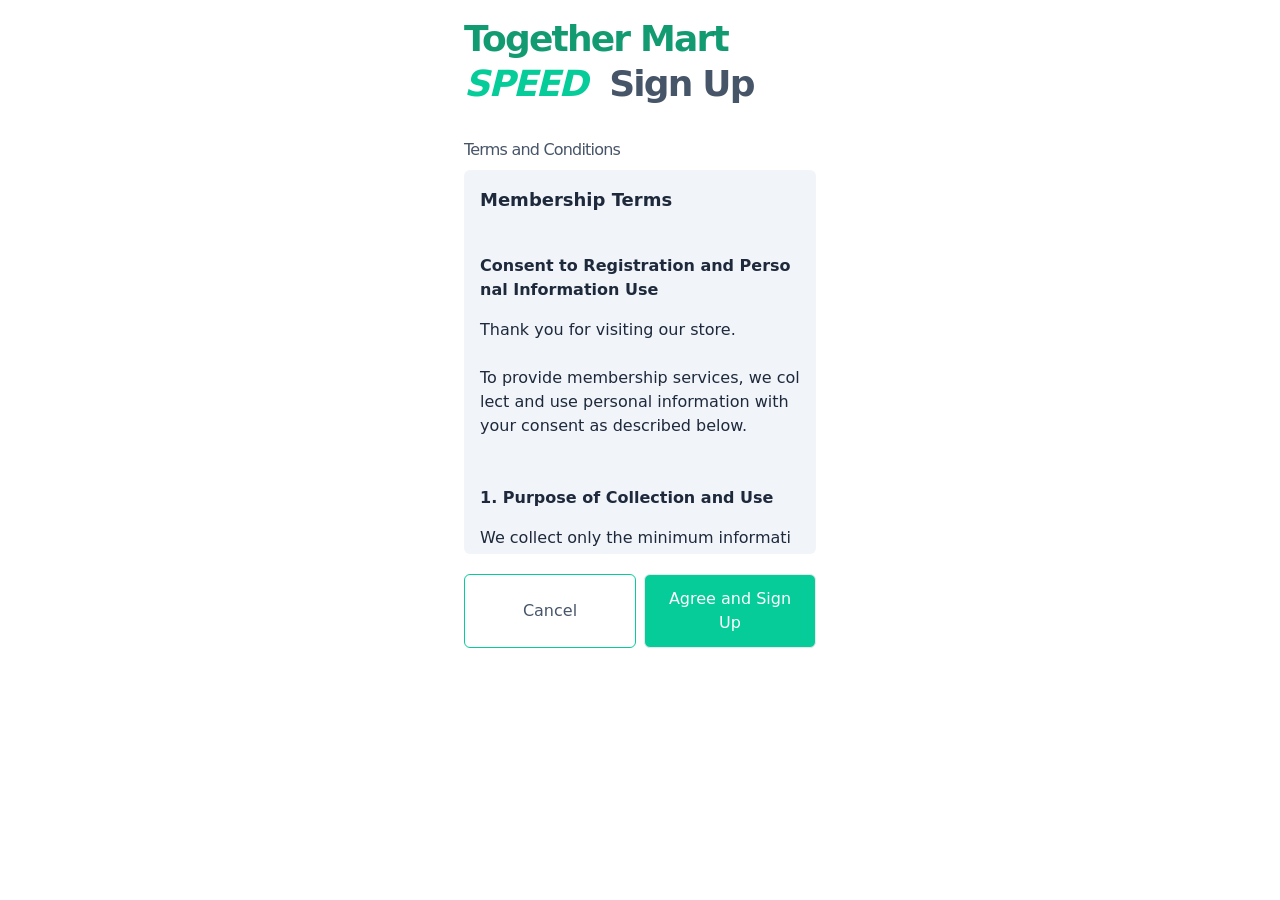
==== index.html @ a51a75c3 "first commit" ====
<!DOCTYPE html>
<html lang="en">
  <head>
    <meta charset="utf-8" />
    <meta name="viewport" content="width=device-width, initial-scale=1" />
    <link rel="stylesheet" href="./output.css" />
  </head>

  <body class="" data-i18n-page="terms">
    <div class="max-w-96 mx-auto">
      <div class="mx-4 py-4">
        <div class="lang-switch" role="group" aria-label="Language switcher" style="display:none;">
          <button type="button" class="lang-btn" data-lang-switch="en">EN</button>
          <button type="button" class="lang-btn" data-lang-switch="zh">中文</button>
        </div>
        <p
          class="text-4xl leading-tight font-bold tracking-tighter text-emerald-600/95"
          data-i18n="brand"
        >
          투게더마트
        </p>
        <p
          class="text-4xl leading-tight font-bold tracking-tighter text-slate-600"
        >
          <span class="text-[#06CC99] italic mr-3" data-i18n="speed">SPEED</span>
          <span data-i18n="signupTitle">회원가입</span>
        </p>
      </div>
      <div class="mt-4 mx-4">
        <p class="flex items-center text-slate-600 tracking-tighter" data-i18n="termsHeaderLabel">
          <svg
            xmlns="http://www.w3.org/2000/svg"
            class="flex w-3 h-3 mr-1 items-center fill-[#06CC99]"
            viewBox="0 -960 960 960"
          >
            <path
              d="M480.28-96Q401-96 331-126t-122.5-82.5Q156-261 126-330.96t-30-149.5Q96-560 126-629.5q30-69.5 82.5-122T330.96-834q69.96-30 149.5-30t149.04 30q69.5 30 122 82.5T834-629.28q30 69.73 30 149Q864-401 834-331t-82.5 122.5Q699-156 629.28-126q-69.73 30-149 30Z"
            ></path>
          </svg>
          Terms and Conditions
        </p>
        <div
          class="overflow-y-scroll flex h-96 mt-2 p-4 bg-slate-100 rounded-md"
        >
          <div class="flex flex-col flex-1 font-sans break-all text-slate-800" data-i18n-html="termsBody"></div>
        </div>
      </div>
      <div class="flex mt-2 px-4 py-3 gap-2 bg-white">
        <button
          class="block w-full p-3 border border-[#06CC99] rounded-md text-slate-600"
          data-i18n="cancel"
        >
          취소
        </button>
        <button
          class="block w-full p-3 border bg-[#06CC99] rounded-md text-white"
          data-i18n="agreeAndSignup"
        >
          동의하고 회원가입
        </button>
      </div>
    </div>
    <script src="./i18n.js"></script>
  </body>
</html>
---- output.css ----
*, ::before, ::after {
  --tw-border-spacing-x: 0;
  --tw-border-spacing-y: 0;
  --tw-translate-x: 0;
  --tw-translate-y: 0;
  --tw-rotate: 0;
  --tw-skew-x: 0;
  --tw-skew-y: 0;
  --tw-scale-x: 1;
  --tw-scale-y: 1;
  --tw-pan-x:  ;
  --tw-pan-y:  ;
  --tw-pinch-zoom:  ;
  --tw-scroll-snap-strictness: proximity;
  --tw-gradient-from-position:  ;
  --tw-gradient-via-position:  ;
  --tw-gradient-to-position:  ;
  --tw-ordinal:  ;
  --tw-slashed-zero:  ;
  --tw-numeric-figure:  ;
  --tw-numeric-spacing:  ;
  --tw-numeric-fraction:  ;
  --tw-ring-inset:  ;
  --tw-ring-offset-width: 0px;
  --tw-ring-offset-color: #fff;
  --tw-ring-color: rgb(59 130 246 / 0.5);
  --tw-ring-offset-shadow: 0 0 #0000;
  --tw-ring-shadow: 0 0 #0000;
  --tw-shadow: 0 0 #0000;
  --tw-shadow-colored: 0 0 #0000;
  --tw-blur:  ;
  --tw-brightness:  ;
  --tw-contrast:  ;
  --tw-grayscale:  ;
  --tw-hue-rotate:  ;
  --tw-invert:  ;
  --tw-saturate:  ;
  --tw-sepia:  ;
  --tw-drop-shadow:  ;
  --tw-backdrop-blur:  ;
  --tw-backdrop-brightness:  ;
  --tw-backdrop-contrast:  ;
  --tw-backdrop-grayscale:  ;
  --tw-backdrop-hue-rotate:  ;
  --tw-backdrop-invert:  ;
  --tw-backdrop-opacity:  ;
  --tw-backdrop-saturate:  ;
  --tw-backdrop-sepia:  ;
  --tw-contain-size:  ;
  --tw-contain-layout:  ;
  --tw-contain-paint:  ;
  --tw-contain-style:  ;
}

::backdrop {
  --tw-border-spacing-x: 0;
  --tw-border-spacing-y: 0;
  --tw-translate-x: 0;
  --tw-translate-y: 0;
  --tw-rotate: 0;
  --tw-skew-x: 0;
  --tw-skew-y: 0;
  --tw-scale-x: 1;
  --tw-scale-y: 1;
  --tw-pan-x:  ;
  --tw-pan-y:  ;
  --tw-pinch-zoom:  ;
  --tw-scroll-snap-strictness: proximity;
  --tw-gradient-from-position:  ;
  --tw-gradient-via-position:  ;
  --tw-gradient-to-position:  ;
  --tw-ordinal:  ;
  --tw-slashed-zero:  ;
  --tw-numeric-figure:  ;
  --tw-numeric-spacing:  ;
  --tw-numeric-fraction:  ;
  --tw-ring-inset:  ;
  --tw-ring-offset-width: 0px;
  --tw-ring-offset-color: #fff;
  --tw-ring-color: rgb(59 130 246 / 0.5);
  --tw-ring-offset-shadow: 0 0 #0000;
  --tw-ring-shadow: 0 0 #0000;
  --tw-shadow: 0 0 #0000;
  --tw-shadow-colored: 0 0 #0000;
  --tw-blur:  ;
  --tw-brightness:  ;
  --tw-contrast:  ;
  --tw-grayscale:  ;
  --tw-hue-rotate:  ;
  --tw-invert:  ;
  --tw-saturate:  ;
  --tw-sepia:  ;
  --tw-drop-shadow:  ;
  --tw-backdrop-blur:  ;
  --tw-backdrop-brightness:  ;
  --tw-backdrop-contrast:  ;
  --tw-backdrop-grayscale:  ;
  --tw-backdrop-hue-rotate:  ;
  --tw-backdrop-invert:  ;
  --tw-backdrop-opacity:  ;
  --tw-backdrop-saturate:  ;
  --tw-backdrop-sepia:  ;
  --tw-contain-size:  ;
  --tw-contain-layout:  ;
  --tw-contain-paint:  ;
  --tw-contain-style:  ;
}

/*
! tailwindcss v3.4.14 | MIT License | https://tailwindcss.com
*/

/*
1. Prevent padding and border from affecting element width. (https://github.com/mozdevs/cssremedy/issues/4)
2. Allow adding a border to an element by just adding a border-width. (https://github.com/tailwindcss/tailwindcss/pull/116)
*/

*,
::before,
::after {
  box-sizing: border-box;
  /* 1 */
  border-width: 0;
  /* 2 */
  border-style: solid;
  /* 2 */
  border-color: #e5e7eb;
  /* 2 */
}

::before,
::after {
  --tw-content: '';
}

/*
1. Use a consistent sensible line-height in all browsers.
2. Prevent adjustments of font size after orientation changes in iOS.
3. Use a more readable tab size.
4. Use the user's configured `sans` font-family by default.
5. Use the user's configured `sans` font-feature-settings by default.
6. Use the user's configured `sans` font-variation-settings by default.
7. Disable tap highlights on iOS
*/

html,
:host {
  line-height: 1.5;
  /* 1 */
  -webkit-text-size-adjust: 100%;
  /* 2 */
  -moz-tab-size: 4;
  /* 3 */
  -o-tab-size: 4;
     tab-size: 4;
  /* 3 */
  font-family: ui-sans-serif, system-ui, sans-serif, "Apple Color Emoji", "Segoe UI Emoji", "Segoe UI Symbol", "Noto Color Emoji";
  /* 4 */
  font-feature-settings: normal;
  /* 5 */
  font-variation-settings: normal;
  /* 6 */
  -webkit-tap-highlight-color: transparent;
  /* 7 */
}

/*
1. Remove the margin in all browsers.
2. Inherit line-height from `html` so users can set them as a class directly on the `html` element.
*/

body {
  margin: 0;
  /* 1 */
  line-height: inherit;
  /* 2 */
}

/*
1. Add the correct height in Firefox.
2. Correct the inheritance of border color in Firefox. (https://bugzilla.mozilla.org/show_bug.cgi?id=190655)
3. Ensure horizontal rules are visible by default.
*/

hr {
  height: 0;
  /* 1 */
  color: inherit;
  /* 2 */
  border-top-width: 1px;
  /* 3 */
}

/*
Add the correct text decoration in Chrome, Edge, and Safari.
*/

abbr:where([title]) {
  -webkit-text-decoration: underline dotted;
          text-decoration: underline dotted;
}

/*
Remove the default font size and weight for headings.
*/

h1,
h2,
h3,
h4,
h5,
h6 {
  font-size: inherit;
  font-weight: inherit;
}

/*
Reset links to optimize for opt-in styling instead of opt-out.
*/

a {
  color: inherit;
  text-decoration: inherit;
}

/*
Add the correct font weight in Edge and Safari.
*/

b,
strong {
  font-weight: bolder;
}

/*
1. Use the user's configured `mono` font-family by default.
2. Use the user's configured `mono` font-feature-settings by default.
3. Use the user's configured `mono` font-variation-settings by default.
4. Correct the odd `em` font sizing in all browsers.
*/

code,
kbd,
samp,
pre {
  font-family: ui-monospace, SFMono-Regular, Menlo, Monaco, Consolas, "Liberation Mono", "Courier New", monospace;
  /* 1 */
  font-feature-settings: normal;
  /* 2 */
  font-variation-settings: normal;
  /* 3 */
  font-size: 1em;
  /* 4 */
}

/*
Add the correct font size in all browsers.
*/

small {
  font-size: 80%;
}

/*
Prevent `sub` and `sup` elements from affecting the line height in all browsers.
*/

sub,
sup {
  font-size: 75%;
  line-height: 0;
  position: relative;
  vertical-align: baseline;
}

sub {
  bottom: -0.25em;
}

sup {
  top: -0.5em;
}

/*
1. Remove text indentation from table contents in Chrome and Safari. (https://bugs.chromium.org/p/chromium/issues/detail?id=999088, https://bugs.webkit.org/show_bug.cgi?id=201297)
2. Correct table border color inheritance in all Chrome and Safari. (https://bugs.chromium.org/p/chromium/issues/detail?id=935729, https://bugs.webkit.org/show_bug.cgi?id=195016)
3. Remove gaps between table borders by default.
*/

table {
  text-indent: 0;
  /* 1 */
  border-color: inherit;
  /* 2 */
  border-collapse: collapse;
  /* 3 */
}

/*
1. Change the font styles in all browsers.
2. Remove the margin in Firefox and Safari.
3. Remove default padding in all browsers.
*/

button,
input,
optgroup,
select,
textarea {
  font-family: inherit;
  /* 1 */
  font-feature-settings: inherit;
  /* 1 */
  font-variation-settings: inherit;
  /* 1 */
  font-size: 100%;
  /* 1 */
  font-weight: inherit;
  /* 1 */
  line-height: inherit;
  /* 1 */
  letter-spacing: inherit;
  /* 1 */
  color: inherit;
  /* 1 */
  margin: 0;
  /* 2 */
  padding: 0;
  /* 3 */
}

/*
Remove the inheritance of text transform in Edge and Firefox.
*/

button,
select {
  text-transform: none;
}

/*
1. Correct the inability to style clickable types in iOS and Safari.
2. Remove default button styles.
*/

button,
input:where([type='button']),
input:where([type='reset']),
input:where([type='submit']) {
  -webkit-appearance: button;
  /* 1 */
  background-color: transparent;
  /* 2 */
  background-image: none;
  /* 2 */
}

/*
Use the modern Firefox focus style for all focusable elements.
*/

:-moz-focusring {
  outline: auto;
}

/*
Remove the additional `:invalid` styles in Firefox. (https://github.com/mozilla/gecko-dev/blob/2f9eacd9d3d995c937b4251a5557d95d494c9be1/layout/style/res/forms.css#L728-L737)
*/

:-moz-ui-invalid {
  box-shadow: none;
}

/*
Add the correct vertical alignment in Chrome and Firefox.
*/

progress {
  vertical-align: baseline;
}

/*
Correct the cursor style of increment and decrement buttons in Safari.
*/

::-webkit-inner-spin-button,
::-webkit-outer-spin-button {
  height: auto;
}

/*
1. Correct the odd appearance in Chrome and Safari.
2. Correct the outline style in Safari.
*/

[type='search'] {
  -webkit-appearance: textfield;
  /* 1 */
  outline-offset: -2px;
  /* 2 */
}

/*
Remove the inner padding in Chrome and Safari on macOS.
*/

::-webkit-search-decoration {
  -webkit-appearance: none;
}

/*
1. Correct the inability to style clickable types in iOS and Safari.
2. Change font properties to `inherit` in Safari.
*/

::-webkit-file-upload-button {
  -webkit-appearance: button;
  /* 1 */
  font: inherit;
  /* 2 */
}

/*
Add the correct display in Chrome and Safari.
*/

summary {
  display: list-item;
}

/*
Removes the default spacing and border for appropriate elements.
*/

blockquote,
dl,
dd,
h1,
h2,
h3,
h4,
h5,
h6,
hr,
figure,
p,
pre {
  margin: 0;
}

fieldset {
  margin: 0;
  padding: 0;
}

legend {
  padding: 0;
}

ol,
ul,
menu {
  list-style: none;
  margin: 0;
  padding: 0;
}

/*
Reset default styling for dialogs.
*/

dialog {
  padding: 0;
}

/*
Prevent resizing textareas horizontally by default.
*/

textarea {
  resize: vertical;
}

/*
1. Reset the default placeholder opacity in Firefox. (https://github.com/tailwindlabs/tailwindcss/issues/3300)
2. Set the default placeholder color to the user's configured gray 400 color.
*/

input::-moz-placeholder, textarea::-moz-placeholder {
  opacity: 1;
  /* 1 */
  color: #9ca3af;
  /* 2 */
}

input::placeholder,
textarea::placeholder {
  opacity: 1;
  /* 1 */
  color: #9ca3af;
  /* 2 */
}

/*
Set the default cursor for buttons.
*/

button,
[role="button"] {
  cursor: pointer;
}

/*
Make sure disabled buttons don't get the pointer cursor.
*/

:disabled {
  cursor: default;
}

/*
1. Make replaced elements `display: block` by default. (https://github.com/mozdevs/cssremedy/issues/14)
2. Add `vertical-align: middle` to align replaced elements more sensibly by default. (https://github.com/jensimmons/cssremedy/issues/14#issuecomment-634934210)
   This can trigger a poorly considered lint error in some tools but is included by design.
*/

img,
svg,
video,
canvas,
audio,
iframe,
embed,
object {
  display: block;
  /* 1 */
  vertical-align: middle;
  /* 2 */
}

/*
Constrain images and videos to the parent width and preserve their intrinsic aspect ratio. (https://github.com/mozdevs/cssremedy/issues/14)
*/

img,
video {
  max-width: 100%;
  height: auto;
}

/* Make elements with the HTML hidden attribute stay hidden by default */

[hidden]:where(:not([hidden="until-found"])) {
  display: none;
}

.fixed {
  position: fixed;
}

.absolute {
  position: absolute;
}

.relative {
  position: relative;
}

.bottom-0 {
  bottom: 0px;
}

.bottom-24 {
  bottom: 6rem;
}

.left-0 {
  left: 0px;
}

.right-0 {
  right: 0px;
}

.right-2 {
  right: 0.5rem;
}

.top-0 {
  top: 0px;
}

.top-2 {
  top: 0.5rem;
}

.top-6 {
  top: 1.5rem;
}

.z-50 {
  z-index: 50;
}

.mx-4 {
  margin-left: 1rem;
  margin-right: 1rem;
}

.mx-auto {
  margin-left: auto;
  margin-right: auto;
}

.my-2 {
  margin-top: 0.5rem;
  margin-bottom: 0.5rem;
}

.mb-2 {
  margin-bottom: 0.5rem;
}

.mb-24 {
  margin-bottom: 6rem;
}

.mb-4 {
  margin-bottom: 1rem;
}

.ml-1 {
  margin-left: 0.25rem;
}

.mr-1 {
  margin-right: 0.25rem;
}

.mr-3 {
  margin-right: 0.75rem;
}

.mt-0\.5 {
  margin-top: 0.125rem;
}

.mt-1 {
  margin-top: 0.25rem;
}

.mt-2 {
  margin-top: 0.5rem;
}

.mt-4 {
  margin-top: 1rem;
}

.mt-6 {
  margin-top: 1.5rem;
}

.block {
  display: block;
}

.flex {
  display: flex;
}

.table {
  display: table;
}

.h-3 {
  height: 0.75rem;
}

.h-3\/4 {
  height: 75%;
}

.h-96 {
  height: 24rem;
}

.h-full {
  height: 100%;
}

.w-12 {
  width: 3rem;
}

.w-24 {
  width: 6rem;
}

.w-28 {
  width: 7rem;
}

.w-3 {
  width: 0.75rem;
}

.w-5\/6 {
  width: 83.333333%;
}

.w-full {
  width: 100%;
}

.min-w-0 {
  min-width: 0px;
}

.max-w-96 {
  max-width: 24rem;
}

.flex-1 {
  flex: 1 1 0%;
}

.flex-col {
  flex-direction: column;
}

.items-center {
  align-items: center;
}

.justify-center {
  justify-content: center;
}

.gap-1 {
  gap: 0.25rem;
}

.gap-2 {
  gap: 0.5rem;
}

.overflow-hidden {
  overflow: hidden;
}

.overflow-y-scroll {
  overflow-y: scroll;
}

.break-all {
  word-break: break-all;
}

.rounded-full {
  border-radius: 9999px;
}

.rounded-md {
  border-radius: 0.375rem;
}

.rounded-xl {
  border-radius: 0.75rem;
}

.border {
  border-width: 1px;
}

.border-\[\#06CC99\] {
  --tw-border-opacity: 1;
  border-color: rgb(6 204 153 / var(--tw-border-opacity));
}

.border-slate-200 {
  --tw-border-opacity: 1;
  border-color: rgb(226 232 240 / var(--tw-border-opacity));
}

.border-slate-300 {
  --tw-border-opacity: 1;
  border-color: rgb(203 213 225 / var(--tw-border-opacity));
}

.bg-\[\#06CC99\] {
  --tw-bg-opacity: 1;
  background-color: rgb(6 204 153 / var(--tw-bg-opacity));
}

.bg-black {
  --tw-bg-opacity: 1;
  background-color: rgb(0 0 0 / var(--tw-bg-opacity));
}

.bg-slate-100 {
  --tw-bg-opacity: 1;
  background-color: rgb(241 245 249 / var(--tw-bg-opacity));
}

.bg-white {
  --tw-bg-opacity: 1;
  background-color: rgb(255 255 255 / var(--tw-bg-opacity));
}

.bg-opacity-30 {
  --tw-bg-opacity: 0.3;
}

.fill-\[\#06CC99\] {
  fill: #06CC99;
}

.p-1 {
  padding: 0.25rem;
}

.p-1\.5 {
  padding: 0.375rem;
}

.p-3 {
  padding: 0.75rem;
}

.p-4 {
  padding: 1rem;
}

.px-1\.5 {
  padding-left: 0.375rem;
  padding-right: 0.375rem;
}

.px-4 {
  padding-left: 1rem;
  padding-right: 1rem;
}

.px-8 {
  padding-left: 2rem;
  padding-right: 2rem;
}

.py-1 {
  padding-top: 0.25rem;
  padding-bottom: 0.25rem;
}

.py-3 {
  padding-top: 0.75rem;
  padding-bottom: 0.75rem;
}

.py-4 {
  padding-top: 1rem;
  padding-bottom: 1rem;
}

.text-center {
  text-align: center;
}

.font-sans {
  font-family: ui-sans-serif, system-ui, sans-serif, "Apple Color Emoji", "Segoe UI Emoji", "Segoe UI Symbol", "Noto Color Emoji";
}

.text-4xl {
  font-size: 2.25rem;
  line-height: 2.5rem;
}

.text-lg {
  font-size: 1.125rem;
  line-height: 1.75rem;
}

.text-sm {
  font-size: 0.875rem;
  line-height: 1.25rem;
}

.text-xl {
  font-size: 1.25rem;
  line-height: 1.75rem;
}

.text-xs {
  font-size: 0.75rem;
  line-height: 1rem;
}

.font-bold {
  font-weight: 700;
}

.italic {
  font-style: italic;
}

.leading-6 {
  line-height: 1.5rem;
}

.leading-tight {
  line-height: 1.25;
}

.tracking-tighter {
  letter-spacing: -0.05em;
}

.text-\[\#06CC99\] {
  --tw-text-opacity: 1;
  color: rgb(6 204 153 / var(--tw-text-opacity));
}

.text-emerald-600 {
  --tw-text-opacity: 1;
  color: rgb(5 150 105 / var(--tw-text-opacity));
}

.text-emerald-600\/95 {
  color: rgb(5 150 105 / 0.95);
}

.text-gray-900 {
  --tw-text-opacity: 1;
  color: rgb(17 24 39 / var(--tw-text-opacity));
}

.text-pink-400 {
  --tw-text-opacity: 1;
  color: rgb(244 114 182 / var(--tw-text-opacity));
}

.text-slate-400 {
  --tw-text-opacity: 1;
  color: rgb(148 163 184 / var(--tw-text-opacity));
}

.text-slate-500 {
  --tw-text-opacity: 1;
  color: rgb(100 116 139 / var(--tw-text-opacity));
}

.text-slate-600 {
  --tw-text-opacity: 1;
  color: rgb(71 85 105 / var(--tw-text-opacity));
}

.text-slate-800 {
  --tw-text-opacity: 1;
  color: rgb(30 41 59 / var(--tw-text-opacity));
}

.text-white {
  --tw-text-opacity: 1;
  color: rgb(255 255 255 / var(--tw-text-opacity));
}

.shadow-2xl {
  --tw-shadow: 0 25px 50px -12px rgb(0 0 0 / 0.25);
  --tw-shadow-colored: 0 25px 50px -12px var(--tw-shadow-color);
  box-shadow: var(--tw-ring-offset-shadow, 0 0 #0000), var(--tw-ring-shadow, 0 0 #0000), var(--tw-shadow);
}

.shadow-sm {
  --tw-shadow: 0 1px 2px 0 rgb(0 0 0 / 0.05);
  --tw-shadow-colored: 0 1px 2px 0 var(--tw-shadow-color);
  box-shadow: var(--tw-ring-offset-shadow, 0 0 #0000), var(--tw-ring-shadow, 0 0 #0000), var(--tw-shadow);
}

.outline-none {
  outline: 2px solid transparent;
  outline-offset: 2px;
}

:root {
  --foreground-rgb: 0, 0, 0;
  --background-start-rgb: 214, 219, 220;
  --background-end-rgb: 255, 255, 255;
}

@media (prefers-color-scheme: dark) {
  :root {
    --foreground-rgb: 255, 255, 255;
    --background-start-rgb: 0, 0, 0;
    --background-end-rgb: 0, 0, 0;
  }
}

body {
}

.placeholder\:text-gray-400::-moz-placeholder {
  --tw-text-opacity: 1;
  color: rgb(156 163 175 / var(--tw-text-opacity));
}

.placeholder\:text-gray-400::placeholder {
  --tw-text-opacity: 1;
  color: rgb(156 163 175 / var(--tw-text-opacity));
}

.focus\:border-\[\#06CC99\]:focus {
  --tw-border-opacity: 1;
  border-color: rgb(6 204 153 / var(--tw-border-opacity));
}

.lang-switch {
  display: inline-flex;
  gap: 0.25rem;
  margin-bottom: 0.5rem;
  padding: 0.25rem;
  border: 1px solid #cbd5e1;
  border-radius: 9999px;
  background-color: #f8fafc;
}

.lang-btn {
  border: 0;
  border-radius: 9999px;
  padding: 0.25rem 0.6rem;
  font-size: 0.75rem;
  font-weight: 700;
  color: #64748b;
  background-color: transparent;
}

.lang-btn.is-active {
  color: #ffffff;
  background-color: #06cc99;
}
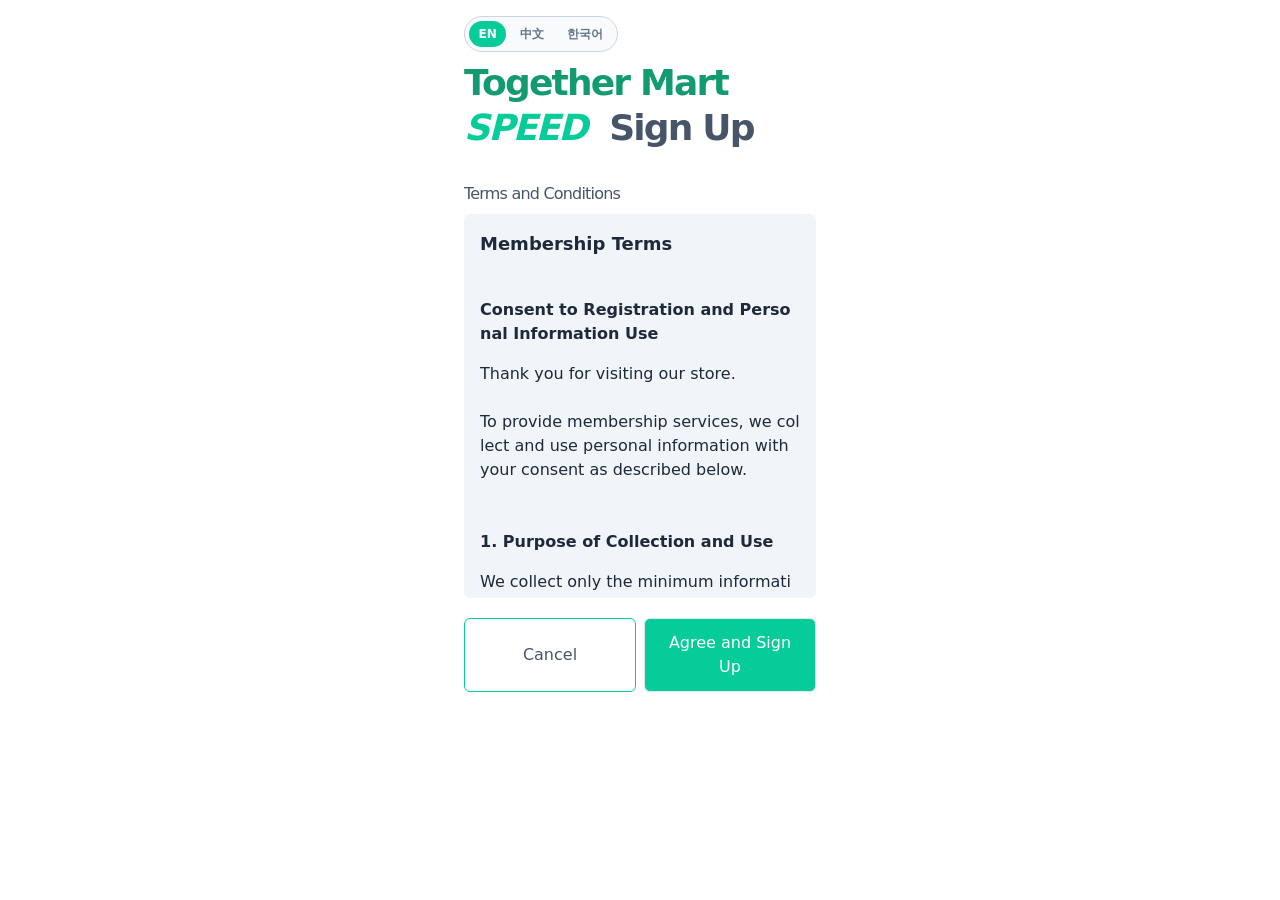
==== commit 55df2276: "한국어 지원 추가 및 기본 언어 설정 변경" ====
--- a/index.html
+++ b/index.html
@@ -1,5 +1,5 @@
 <!DOCTYPE html>
-<html lang="en">
+<html lang="ko">
   <head>
     <meta charset="utf-8" />
     <meta name="viewport" content="width=device-width, initial-scale=1" />
@@ -9,9 +9,10 @@
   <body class="" data-i18n-page="terms">
     <div class="max-w-96 mx-auto">
       <div class="mx-4 py-4">
-        <div class="lang-switch" role="group" aria-label="Language switcher" style="display:none;">
+        <div class="lang-switch" role="group" aria-label="Language switcher">
           <button type="button" class="lang-btn" data-lang-switch="en">EN</button>
           <button type="button" class="lang-btn" data-lang-switch="zh">中文</button>
+          <button type="button" class="lang-btn" data-lang-switch="ko">한국어</button>
         </div>
         <p
           class="text-4xl leading-tight font-bold tracking-tighter text-emerald-600/95"
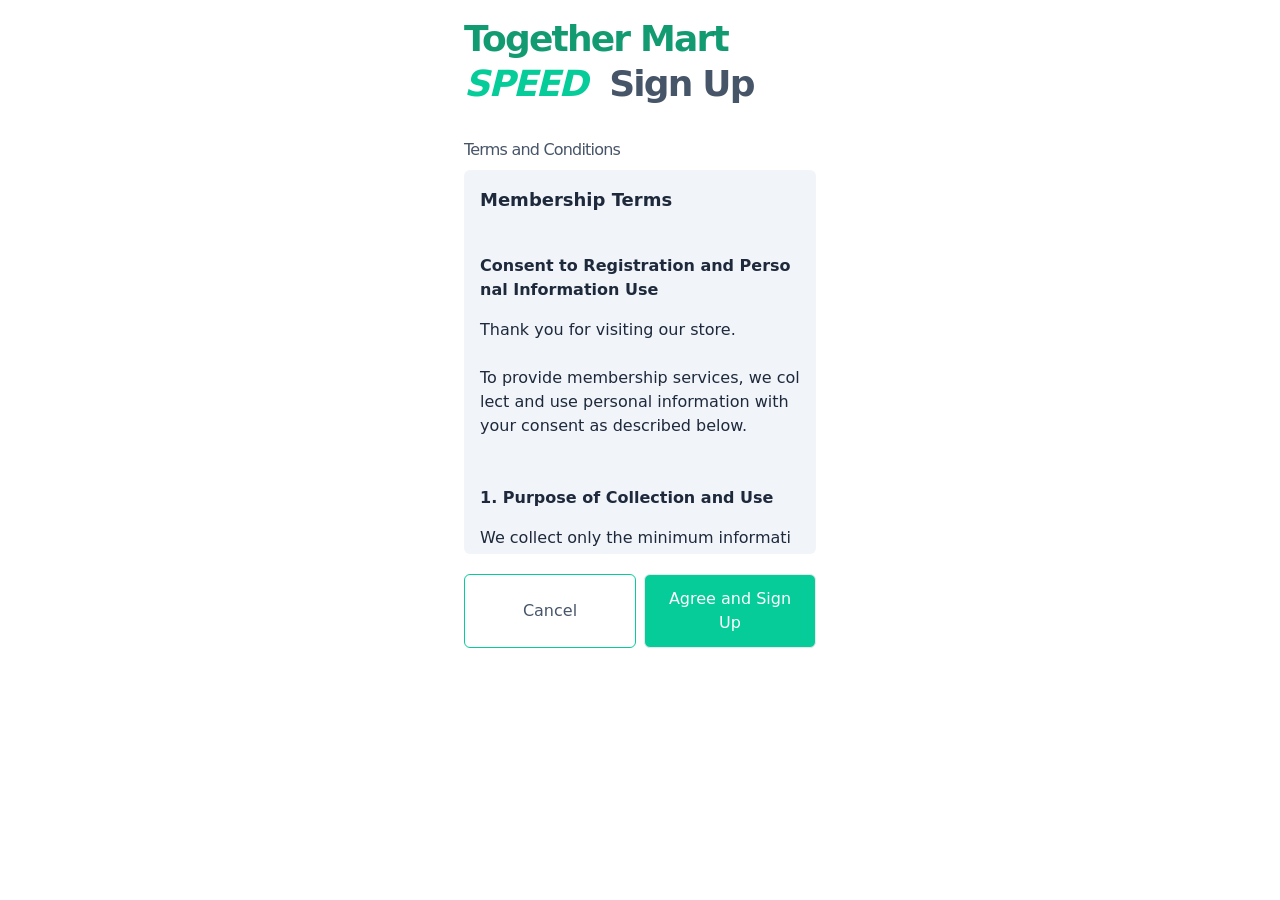
==== commit 1050d526: "언어 스위치 기능 주석 처리: 언어 스위치 관련 코드 블록을 주석 처리하여 비활성화" ====
--- a/index.html
+++ b/index.html
@@ -9,11 +9,11 @@
   <body class="" data-i18n-page="terms">
     <div class="max-w-96 mx-auto">
       <div class="mx-4 py-4">
-        <div class="lang-switch" role="group" aria-label="Language switcher">
+        <!-- <div class="lang-switch" role="group" aria-label="Language switcher">
           <button type="button" class="lang-btn" data-lang-switch="en">EN</button>
           <button type="button" class="lang-btn" data-lang-switch="zh">中文</button>
           <button type="button" class="lang-btn" data-lang-switch="ko">한국어</button>
-        </div>
+        </div> -->
         <p
           class="text-4xl leading-tight font-bold tracking-tighter text-emerald-600/95"
           data-i18n="brand"
